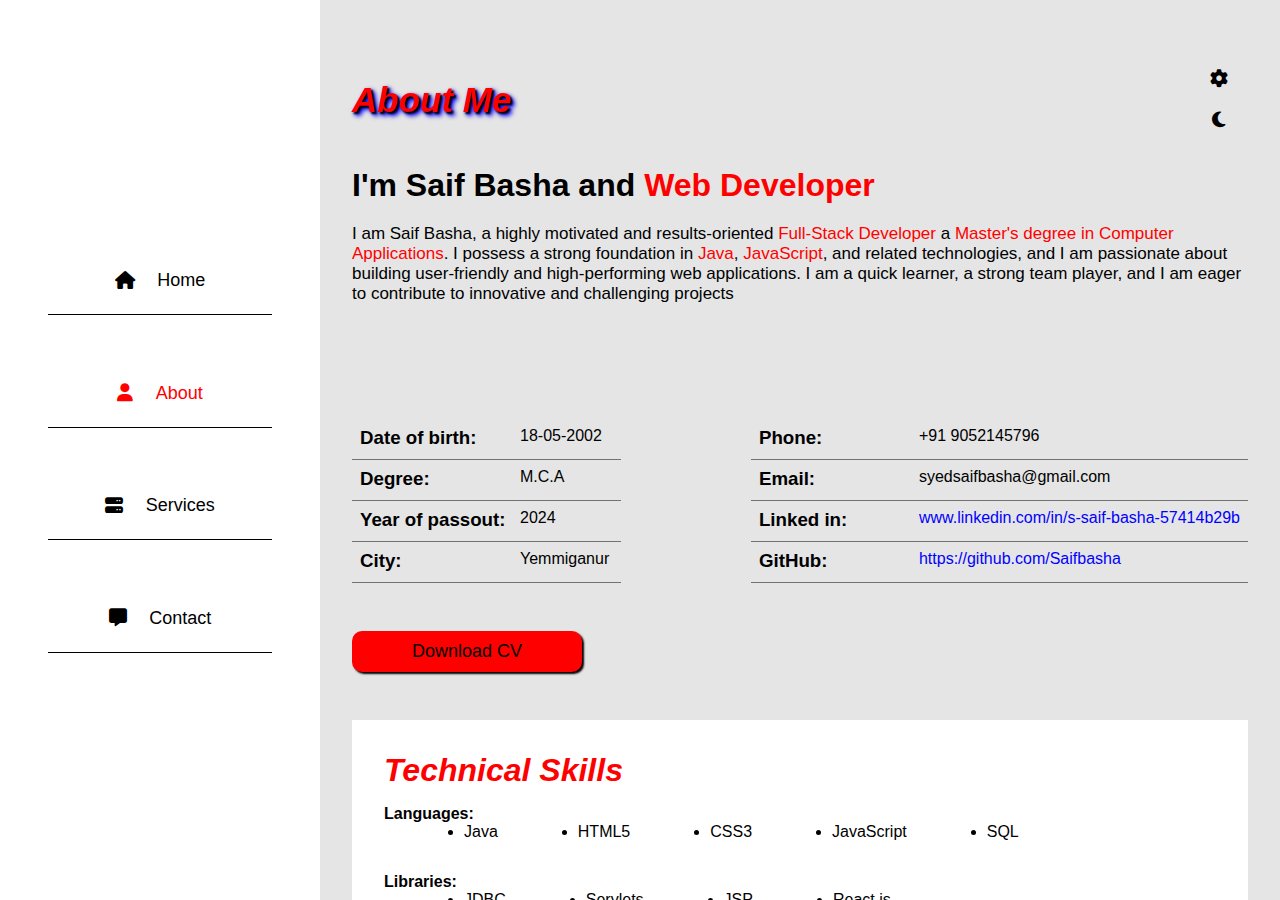
==== about.html @ 3fe6fa24 "Portfolio" ====
<!DOCTYPE html>
<html lang="en">
  <head>
    <meta charset="UTF-8" />
    <meta name="viewport" content="width=device-width, initial-scale=1.0" />
    <title>Saif's Portfolio</title>
    <link rel="stylesheet" href="./main.css" />
    <link rel="stylesheet" href="./nav.css" />
    <link rel="stylesheet" href="./article.css" />
    <link
      rel="stylesheet"
      href="https://cdnjs.cloudflare.com/ajax/libs/font-awesome/6.7.2/css/all.min.css"
      integrity="sha512-Evv84Mr4kqVGRNSgIGL/F/aIDqQb7xQ2vcrdIwxfjThSH8CSR7PBEakCr51Ck+w+/U6swU2Im1vVX0SVk9ABhg=="
      crossorigin="anonymous"
      referrerpolicy="no-referrer"
    />
  </head>
  <body>
    <main>
      <button id="navbar"><i class="fa-solid fa-bars"></i></button>
      <nav>
        <div id="sub-nav">
          <a href="./index.html"><i class="fa-solid fa-house"></i>Home</a>
          <a href=""><i class="fa-solid fa-user"></i>About</a>
          <a href="./service.html"><i class="fa-solid fa-server"></i>Services</a>
          <a href="./contact.html"><i class="fa-solid fa-message"></i>Contact</a>
        </div>
      </nav>
      <article>
        <div id="setting">
          <div>
            <h1 class="clr_cng">About Me</h1>
          </div>
          <div>
            <button title="Theme" id="theme">
              <i class="fa-solid fa-gear"></i>
            </button>
            <button title="night-mode" id="mode">
              <i class="fa-solid fa-moon"></i>
            </button>
            <div id="colors">
              <div id="col1"></div>
              <div id="col2"></div>
              <div id="col3"></div>
              <div id="col4"></div>
            </div>
          </div>
        </div>
        <div id="intro">
          <h1>I'm Saif Basha and <span>Web Developer</span></h1>
          <p>
            I am Saif Basha, a highly motivated and results-oriented <span>Full-Stack
            Developer </span> a <span>Master's degree in Computer Applications</span>. I possess
            a strong foundation in <span>Java</span>,<span> JavaScript</span>, and related technologies,
            and I am passionate about building user-friendly and high-performing
            web applications. I am a quick learner, a strong team player, and I
            am eager to contribute to innovative and challenging projects
          </p>
        </div>
        <div id="details">
            <div class="table">
                <div class="row">
                    <div class="col1"><h3>Date of birth:</h3></div>
                    <div class="col2"><p>18-05-2002</p></div>
                </div>
                <div class="row">
                    <div class="col1"><h3>Degree:</h3></div>
                    <div class="col2"><p>M.C.A</p></div>
                </div>
                <div class="row">
                    <div class="col1"><h3>Year of passout:</h3></div>
                    <div class="col2"><p>2024</p></div>
                </div>
                <div class="row">
                    <div class="col1"><h3>City:</h3></div>
                    <div class="col2"><p>Yemmiganur</p></div>
                </div>
            </div>
            <div class="table1">
                <div class="row">
                    <div class="col1"><h3>Phone:</h3></div>
                    <div class="col2"><p>+91 9052145796</p></div>
                </div>
                <div class="row">
                    <div class="col1"><h3>Email:</h3></div>
                    <div class="col2"><p>syedsaifbasha@gmail.com</p></div>
                </div>
                <div class="row">
                    <div class="col1"><h3>Linked in:</h3></div>
                    <div class="col2"><a href="https://www.linkedin.com/in/s-saif-basha-57414b29b/">www.linkedin.com/in/s-saif-basha-57414b29b</a></div>
                </div>
                <div class="row">
                    <div class="col1"><h3>GitHub:</h3></div>
                    <div class="col2"><a href="https://github.com/Saifbasha">https://github.com/Saifbasha</a></div>
                </div>
            </div>
        </div>
        <button id="download_cv" onclick="downloadFile()">Download CV</button>
        <div id="skills">
            <h1 class="clr_cng">Technical Skills</h1>
            <div>
                <h4>Languages:</h4>
                <ul>
                    <li>Java</li>
                    <li>HTML5</li>
                    <li>CSS3</li>
                    <li>JavaScript</li>
                    <li>SQL</li>
                </ul>
            </div>
            <div>
                <h4>Libraries:</h4>
                <ul>
                    <li>JDBC</li>
                    <li>Servlets</li>
                    <li>JSP</li>
                    <li>React js</li>
                </ul>
            </div>
            <div>
                <h4>Frame Works:</h4>
                <ul>
                    <li>SpringBoot</li>
                </ul>
            </div>
        </div>
        <div id="academics">
            <div class="line"></div>
                <div class="info">
                    <div class="degree">
                        <div class="dot"></div>
                        <div>
                            <p><i class="fa-solid fa-calendar-days"></i>&nbsp;&nbsp;&nbsp;&nbsp;2022-2024</p><br>
                            <h4>Master in Computer Application (M.C.A)</h4><br>
                            <p>Rayalaseema University <br>
                                Kurnool, Andhra Pradesh
                            </p><br>
                            <p><span>Percentage:</span> 76%</p>
                        </div>
                    </div>
                    <div class="degree">
                        <div class="dot"></div>
                        <div>
                            <p><i class="fa-solid fa-calendar-days"></i>&nbsp;&nbsp;&nbsp;&nbsp;2019-2022</p><br>
                            <h4>Bachelors in Computer Science (M.P.Cs)</h4><br>
                            <p>Rao's Degree College <br>
                                Yemmiganur, Kurnool(d), Andhra Pradesh
                            </p><br>
                            <p><span>Percentage:</span> 80%</p>
                        </div>
                    </div>
                    <div class="degree">
                        <div class="dot"></div>
                        <div>
                            <p><i class="fa-solid fa-calendar-days"></i>&nbsp;&nbsp;&nbsp;&nbsp;2017-2019</p><br>
                            <h4>Intermediate (M.P.C)</h4><br>
                            <p>Deeksha Junior College <br>
                                Yemmiganur, Kurnool(d), Andhra Pradesh
                            </p><br>
                            <p><span>Percentage:</span> 95.5%</p>
                        </div>
                    </div>
                    <div class="degree">
                        <div class="dot"></div>
                        <div>
                            <p><i class="fa-solid fa-calendar-days"></i>&nbsp;&nbsp;&nbsp;&nbsp;2017</p><br>
                            <h4>SSC</h4><br>
                            <p>Sree Saraswathi vidyanikethan <br>
                                Yemmiganur, Kurnool(d), Andhra Pradesh
                            </p><br>
                            <p><span>Percentage:</span> 92%</p>
                        </div>
                    </div>
            </div>
        </div>
      </article>
    </main>

    <script src="./about.js"></script>
  </body>
</html>
---- main.css ----
@media (min-width:768px) and (max-width:1600px) {   
    *{
        margin: 0%;
        padding: 0%;
        box-sizing: border-box;
    }
    body{
        font-family: Arial, sans-serif;
        overflow: hidden;
    }
    main{
        height: 100vh;
        width: 100%;
        display: flex;         
    }
}

@media (min-width:320px) and (max-width:767) {
    *{
        margin: 0%;
        padding: 0%;
        box-sizing: border-box;
    }
    body{
        font-family: Arial, sans-serif;
        overflow: hidden;
    }
    main{
        height: 100vh;
        width: 100%;
        display: flex;  
        position: relative;
        bottom: -100vh;
        transition:transform 3s;
        transform: translateY(-100vh);       
    }
}
---- nav.css ----
@media (min-width:768px) and (max-width:1600px) {
    #navbar{
        display: none;
    }
    nav{
        width: 25%;
        height: 100%;
        /* border: 2px solid blue; */
        align-content: center;
        background-color: #fff;       
    
        position: relative;
        top: -100vh;
        transition:transform 3s;    
        transform: translateY(100vh);
        display: block;
    }
    #sub-nav{
        height: 50%;
        width: 70%;
        /* border: 2px solid green; */
        margin: auto;
    
        display: flex;
        flex-direction: column;
        justify-content: space-around;
        align-items: center;
    }
    #sub-nav a{
        text-decoration: none;
        color: #000;
        font-size: 18px;
    
        width: 100%;
        height: 15%;
        display: flex;
        justify-content: center;
        align-items: center;
    
        border-bottom: 1px solid #000;
        gap:10%;
    }
    #sub-nav a:hover{
        border-bottom: 1px solid #00f;
        color: #00f;
    }
    
}

@media (min-width:320px) and (max-width:767px) {
    #navbar{
        display: block;
        position:fixed;
        top: 0%;
        left: 0%;
        font-size: 20px;
        padding: 8px 25px;
        z-index: 10;
        background:rgb(0,0,0,0.5);
        color: #f00;
        border: 1px solid #000;
        cursor: pointer;
    }
    nav{
        width: 75%;
        height: 100vh;
        /* border: 2px solid blue; */
        align-content: center;
        background-color: rgb(255,255,255); 
        border-right: 1px solid #000;

        position: absolute;
        top: 0%;
        right: 100%;

        transition: left 3s,right 3s;
    }
    #sub-nav{
        height: 50%;
        width: 70%;
        /* border: 2px solid green; */
        margin: auto;
    
        display: flex;
        flex-direction: column;
        justify-content: space-around;
        align-items: center;
    }
    #sub-nav a{
        text-decoration: none;
        color: #000;
        font-size: 18px;
    
        width: 100%;
        height: 15%;
        display: flex;
        justify-content: center;
        align-items: center;
    
        border-bottom: 1px solid #000;
        gap:10%;
    }
    #sub-nav a:hover{
        border-bottom: 1px solid #00f;
        color: #00f;
    }

}
---- article.css ----
@media (min-width:768px) and (max-width:1600px) {
    #sub-nav a:nth-child(2){
        color: #f00;
    }
    article{
        overflow-y: scroll;
        overflow-x: hidden;
        width: 75%;
        height: 100vh;
        scrollbar-width:none;
        background-color: rgb(0, 0, 0,0.1);
        padding: 2rem;
    
        position: relative;
        bottom: -100vh;
        transition:transform 3s;
        transform: translateY(-100vh);     
    }
    #setting{
        height: 15vh;
        width: 100%;
        /* border: 2px solid red; */
        display: flex;
        justify-content: space-between;
        align-items: center;
    }
    #setting>div+div{
        display: flex;
        flex-direction: column;
    }
    #setting>div+div button{
        background:none;
        padding: 10px 20px;
        font-size: 18px;
        border: none;
        /* border: 2px solid green; */
        cursor: pointer;
    }
    #colors{
        height: 10vh;
        width: 18vw;
        border: 1px solid #000;
        position: absolute;
        top: 01%;
        right: -30%;
        display: flex;
        justify-content: space-around;
        align-items: center;
        background-color: rgb(0, 0, 0,0.8);
        transition: all 3s;
    
    }
    #colors div{
        height: 50%;
        width: 10%;
        /* border: 2px solid red; */
        border-radius: 50%;
        cursor: pointer;
    }
    #col1{
        background-color: rgb(255,0,0);
    }
    #col2{
        background-color: rgb(30, 151, 46);
    }
    #col3{
        background-color: rgb(9, 151, 132);
    }
    #col4{
        background-color: rgb(190, 20, 134);
    }
    #setting>div>h1{
        font-size: 35px;
        font-style: italic;
        color: #f00;
        text-shadow: 2px 2px 2px #000;
        filter: drop-shadow(2px 2px 2px #00f);
        animation: text 4s linear infinite;
    }
    @keyframes text {
        0%,100%{
            filter: drop-shadow(2px 2px 2px #00f);
        }
        25%{
            filter: drop-shadow(2px 2px 2px #0f0);
        }
        50%{
            filter: drop-shadow(2px 2px 2px #f00);
        }
        75%{
            filter: drop-shadow(2px 2px 2px #ff0);
        }
    }
    #intro{
        /* border: 2px solid green; */
        height: 28vh;
        /* padding: 2rem; */
    }
    #intro span{
        color: #f00;
    }
    #intro>p{
        margin-top: 20px;
        font-size: 17px;
    }
    #details{
        display: flex;
        justify-content: space-between;
    }
    .table{
        width: 30%;
    }
    .row{
        display: flex;
        padding: 0.5rem;
        border-bottom: 1px solid rgb(0, 0, 0,0.5);
    }
    .col1{
        /* border: 1px solid red; */
        height: 1.5rem;
        width: 10rem;
    }
    a{
        text-decoration: none;
        color: #00f;
    }
    #download_cv{
        font-size: 18px;
        padding: 10px 60px;
        background-color: #f00;
        border: none;
        border-radius: 10px;
        box-shadow: 2px 2px 2px #000;
        margin-top: 3rem;
        cursor: pointer;
    }
    #academics{
        height: auto;
        width: 100%;
        /* border: 2px solid #000; */
        background-color: #fff;
        margin-top: 3rem;
    
        display: flex;
        justify-content: center;
        align-items: center;
    
        position: relative;
    }
    .line{
        height: 95%;
        width: .15rem;
        background-color:#f00;
        /* margin:2.5rem 0 0 3rem; */
        position: absolute;
        left:5.7%;
    }
    .info{
        height: 90%;
        width: 90%;
        /* border: 2px solid #000; */
    }
    .degree{
        /* border: 2px solid #000; */
        display: flex;
        padding: 1.5em 0em;
    }
    .dot{
        height: 1em ;
        width: 1em;
        background-color: #f00;
        border-radius: 50%;
    }
    .dot+div{
        margin-left: 3em;
    }
    .dot+div span{
        font-size: 18px;
    }
    #skills{
        height: auto;
        width: 100%;
        margin-top: 3em;
        background-color: #fff;
        padding: 2em 0 0 2em;
    }
    #skills h1{
        font-style: italic;
        color: #f00;
    }
    #skills div{
        /* border: 2px solid red; */
        padding: 1em 0em;
    }
    #skills div ul{
        display: flex;
        flex-wrap: wrap;
    }
    #skills div ul li{
        margin-left: 5em;
    }
    #academics span{
        color: #f00;
    }
    
}

@media (min-width:320px) and (max-width:767px) {
    #sub-nav a:nth-child(2){
        color: #f00;
    }
    article{
        overflow-y: scroll;
        overflow-x:hidden;
        width: 100%;
        height: 100vh;
        scrollbar-width:none;
        background-color: rgb(0, 0, 0,0.1);  
        position: absolute;
        top: 0%;
        left:0%;
        transition: left 3s,top 3s;       
    }
    #setting{
        display: flex;
        justify-content: space-between;
        align-items: center;
        z-index: 2;
        padding-left: 25%;
    }
    #setting div+div{
        display: flex;
        flex-direction: column;
    }
    #setting>div>h1{
        font-size: 35px;
        font-style: italic;
        color: #f00;
        text-shadow: 2px 2px 2px #000;
        filter: drop-shadow(2px 2px 2px #00f);
        animation: text 4s linear infinite;
    }
    @keyframes text {
        0%,100%{
            filter: drop-shadow(2px 2px 2px #00f);
        }
        25%{
            filter: drop-shadow(2px 2px 2px #0f0);
        }
        50%{
            filter: drop-shadow(2px 2px 2px #f00);
        }
        75%{
            filter: drop-shadow(2px 2px 2px #ff0);
        }
    }

    #setting>div+div button{
        background:none;
        padding: 10px 20px;
        font-size: 18px;
        border: none;
        /* border: 2px solid green; */
        cursor: pointer;
    }
    #colors{
        height: 10vh;
        width: 18vw;
        border: 1px solid #000;
        position: absolute;
        top: 01%;
        right: -30%;
        display: flex;
        justify-content: space-around;
        align-items: center;
        background-color: rgb(0, 0, 0,0.8);
        transition: all 3s;
    
    }
    #colors div{
        height: 50%;
        width: 10%;
        /* border: 2px solid red; */
        border-radius: 50%;
        cursor: pointer;
    }
    #col1{
        background-color: rgb(255,0,0);
    }
    #col2{
        background-color: rgb(30, 151, 46);
    }
    #col3{
        background-color: rgb(9, 151, 132);
    }
    #col4{
        background-color: rgb(190, 20, 134);
    }

    #intro{
        /* border: 2px solid green; */
        height: auto;
        padding-left: 10px;
    }
    #intro span{
        color: #f00;
    }
    #intro>p{
        font-size: 17px;
    }
    .table{
        height: auto;
    }
    .table1{
        height: auto;
    }
    .row{
        display: flex;
        padding: 0.5rem;
        border-bottom: 1px solid rgb(0, 0, 0,0.5);
    }
    .col1{
        /* border: 1px solid red; */
        height: auto;
        width: 10rem;
    }
    .col2{
        align-content: center;
    }
    a{
        text-decoration: none;
        color: #00f;
        text-align: center;
    }
    #download_cv{
        font-size: 18px;
        padding: 10px 60px;
        background-color: #f00;
        border: none;
        border-radius: 10px;
        box-shadow: 2px 2px 2px #000;
        margin-top: 3rem;
        cursor: pointer;
    }
    #skills{
        height: auto;
        width: 80%;
        margin: 2em;
        background-color: #fff;
        padding: 2em 0 0 2em;
    }
    #skills h1{
        font-style: italic;
        color: #f00;
    }
    #skills div{
        /* border: 2px solid red; */
        padding: 1em 0em;
    }
    #skills div ul li{
        margin-left: 5em;
    }
    #academics{
        height: auto;
        width: 90%;
        /* border: 2px solid #000; */
        background-color: #fff;
        margin: 1.5rem;
    
        display: flex;
        justify-content: center;
        align-items: center;
    
        position: relative;
    }
    /* .line{
        height: 95%;
        width: .15rem;
        background-color:#f00;
        position: absolute;
        left:5%;
    } */
    .degree{
        border-bottom: 1px solid #000;
        display: flex;
        padding: 1.5em 0em;

    }
    .dot{
        height: 1em ;
        width: 1em;
        background-color: #f00;
        border-radius: 50%;
        margin-top: 10px;
    }
    .dot+div{
        margin-left: 3em;
    }
    .dot+div span{
        font-size: 18px;
    }
}
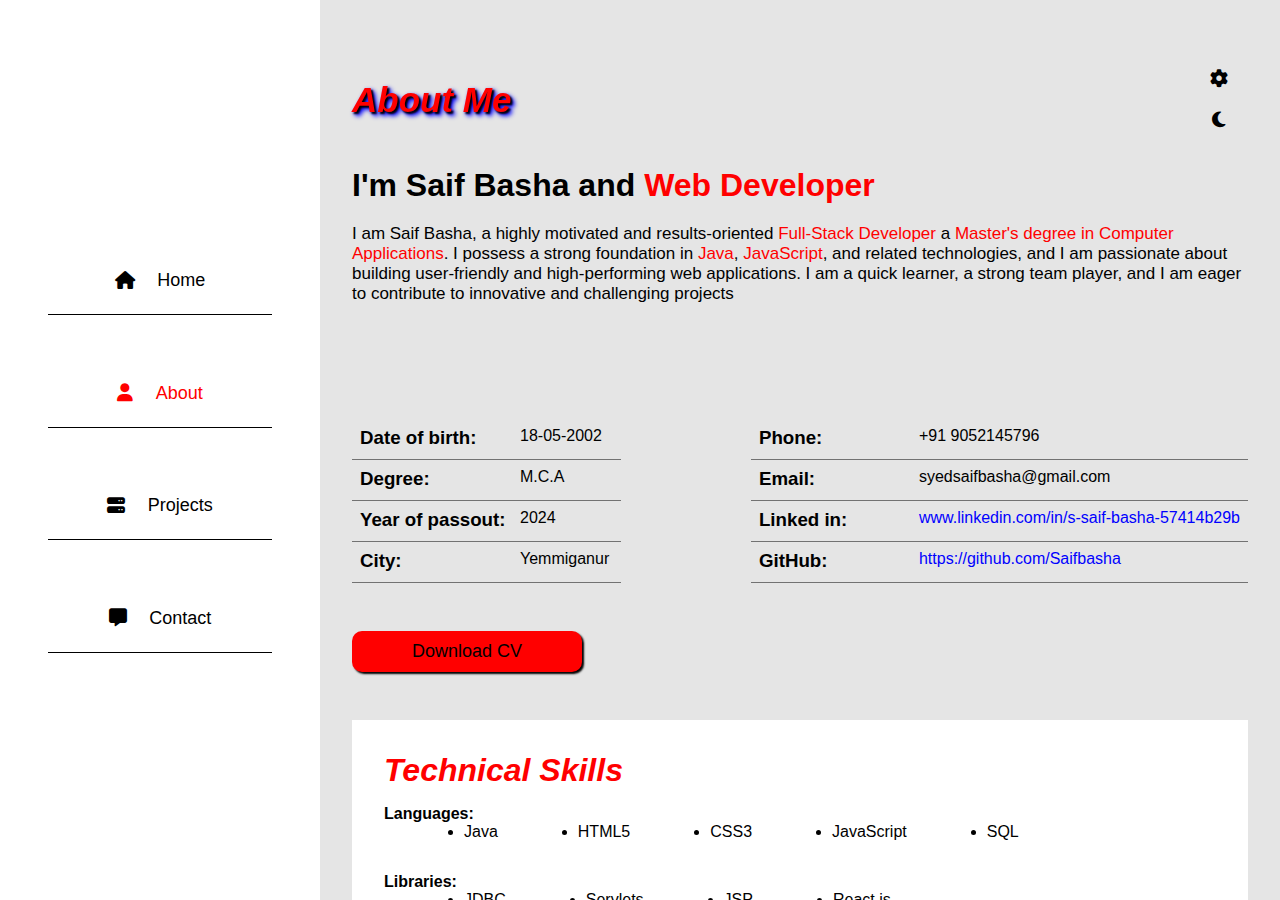
==== commit 29619854: "projects" ====
--- a/about.html
+++ b/about.html
@@ -22,7 +22,7 @@
         <div id="sub-nav">
           <a href="./index.html"><i class="fa-solid fa-house"></i>Home</a>
           <a href=""><i class="fa-solid fa-user"></i>About</a>
-          <a href="./service.html"><i class="fa-solid fa-server"></i>Services</a>
+          <a href="./service.html"><i class="fa-solid fa-server"></i>Projects</a>
           <a href="./contact.html"><i class="fa-solid fa-message"></i>Contact</a>
         </div>
       </nav>
--- a/nav.css
+++ b/nav.css
@@ -65,7 +65,10 @@
         width: 75%;
         height: 100vh;
         /* border: 2px solid blue; */
-        align-content: center;
+        /* align-content: center; */
+        display: flex;
+        justify-content: center;
+        align-items: center;
         background-color: rgb(255,255,255); 
         border-right: 1px solid #000;
 
--- a/article.css
+++ b/article.css
@@ -264,13 +264,14 @@
         cursor: pointer;
     }
     #colors{
-        height: 10vh;
+        height: 30vh;
         width: 18vw;
         border: 1px solid #000;
         position: absolute;
         top: 01%;
         right: -30%;
         display: flex;
+        flex-direction: column;
         justify-content: space-around;
         align-items: center;
         background-color: rgb(0, 0, 0,0.8);
@@ -278,8 +279,8 @@
     
     }
     #colors div{
-        height: 50%;
-        width: 10%;
+        height: 20%;
+        width: 20%;
         /* border: 2px solid red; */
         border-radius: 50%;
         cursor: pointer;
